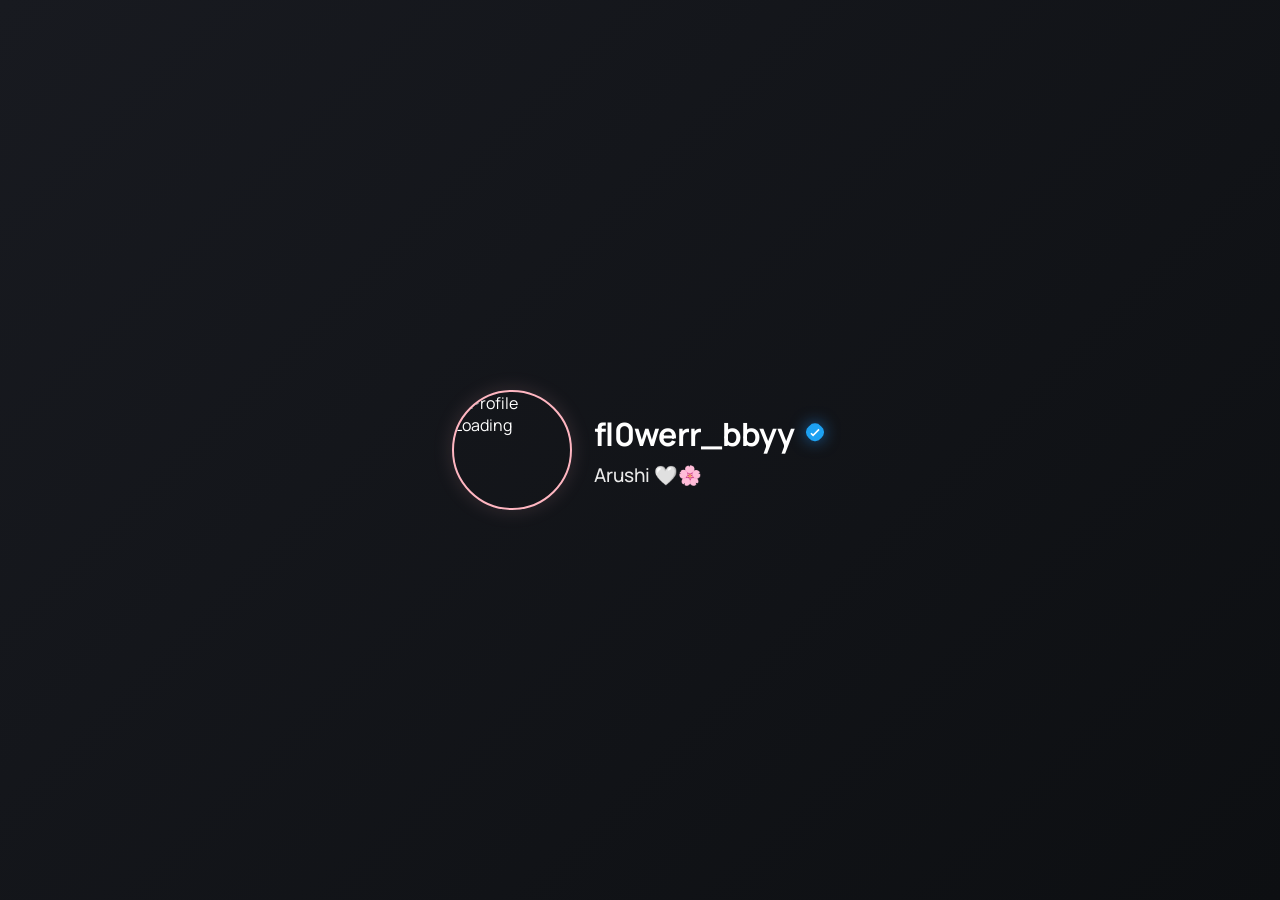
==== index.html @ 7c58ecc5 "Update index.html" ====
<!DOCTYPE html>
<html lang="en">
<head>

  <script async src="https://pagead2.googlesyndication.com/pagead/js/adsbygoogle.js?client=ca-pub-8147359101264114"
     crossorigin="anonymous"></script>
  
  <meta charset="UTF-8">
  <meta name="viewport" content="width=device-width, initial-scale=1.0">
  <meta name="theme-color" content="#121417">

  <title id="pageTitle">Loading</title>

  <link rel="preconnect" href="https://fonts.googleapis.com">
  <link rel="preconnect" href="https://fonts.gstatic.com" crossorigin>

  <link href="https://fonts.googleapis.com/css2?family=DM+Mono:wght@400;500&family=Fraunces:opsz,wght@9..144,500;9..144,600;9..144,700&family=Manrope:wght@400;500;600;700&display=swap" rel="stylesheet">

  <link
    rel="stylesheet"
    href="https://cdnjs.cloudflare.com/ajax/libs/font-awesome/6.7.2/css/all.min.css"
  >

  <style>
    :root {
      --page: #f5f3ee;
      --paper: #fffefa;
      --text: #272224;
      --muted: #756e70;
      --line: #e5ded8;
      --accent: #b85a7d;
      --accent-soft: #fff2f5;
      --shadow: 0 8px 24px rgba(39, 30, 34, 0.08);
    }

    * {
      box-sizing: border-box;
    }

    html {
      scroll-behavior: smooth;
    }

    body {
      min-height: 100vh;
      margin: 0;
      padding: 34px 20px;
      overflow-x: hidden;
      background: var(--page);
      color: var(--text);
      font-family: "Manrope", sans-serif;
      transition: background 0.2s ease;
    }

    button,
    input {
      font: inherit;
    }

    .hidden {
      display: none !important;
    }

    #app {
      opacity: 0;
      visibility: hidden;
      transition: opacity 0.25s ease;
    }

    #app.is-ready {
      opacity: 1;
      visibility: visible;
    }

    /* =========================
       NEW ANIMATED LOADING SCREEN
    ========================= */
    
    .loading-screen {
      position: fixed;
      inset: 0;
      z-index: 1000;
      display: flex;
      align-items: center;
      justify-content: center;
      background: linear-gradient(135deg, #181a20 0%, #0d0f12 100%);
      color: #ffffff;
      transition: opacity 0.4s ease, visibility 0.4s ease;
    }

    .loading-screen.hide {
      opacity: 0;
      visibility: hidden;
      pointer-events: none;
    }

    .loader-profile {
      display: flex;
      align-items: center;
      gap: 22px;
      animation: elegantPulse 2.5s infinite ease-in-out alternate;
    }

    .loader-avatar-wrapper {
      width: 120px;
      height: 120px;
      border-radius: 50%;
      border: 2px solid #ffb6c1; /* Light pink thin border */
      overflow: hidden;
      box-shadow: 0 0 20px rgba(255, 182, 193, 0.15);
      flex-shrink: 0;
    }

    .loader-avatar-wrapper img {
      width: 100%;
      height: 100%;
      object-fit: cover;
      object-position: center;
    }

    .loader-text-info {
      display: flex;
      flex-direction: column;
      gap: 6px;
    }

    .loader-username {
      display: flex;
      align-items: center;
      gap: 8px;
      font-size: 32px;
      font-weight: 700;
      font-family: "Manrope", sans-serif;
      letter-spacing: -0.02em;
    }

    .verified-badge {
      width: 26px;
      height: 26px;
      fill: #2398ff;
      filter: drop-shadow(0 0 8px rgba(35, 152, 255, 0.6));
    }

    .loader-displayname {
      font-size: 19px;
      color: #eaeaea;
      font-weight: 500;
      font-family: "Manrope", sans-serif;
    }

    @keyframes elegantPulse {
      0% { transform: translateY(0px) scale(0.98); opacity: 0.85; }
      100% { transform: translateY(-3px) scale(1.02); opacity: 1; }
    }

    /* =========================
       PAGE LAYOUT
    ========================= */

    .page-layout {
      display: grid;
      grid-template-columns: 365px minmax(0, 1fr);
      gap: 46px;
      width: min(1120px, 100%);
      margin: 0 auto;
      align-items: start;
    }

    #mainCard.card {
      position: sticky;
      top: 24px;
      overflow: hidden;
      border: 1px solid var(--line);
      border-radius: 12px;
      background: var(--paper);
      box-shadow: var(--shadow);
      transition: background 0.2s ease, box-shadow 0.2s ease;
    }

    .profile-banner {
      width: 100%;
      height: 205px;
      background: #e8e1dc;
      background-position: center;
      background-size: cover;
      background-repeat: no-repeat;
      transition: height 0.2s ease;
    }

    .profile-main {
      padding: 0 20px 25px;
    }

    .ring-wrap {
      position: relative;
      display: flex;
      width: 106px;
      height: 106px;
      margin-top: -48px;
      margin-bottom: 13px;
      border-radius: 50%;
      background: var(--paper);
      box-shadow: 0 5px 15px rgba(40, 30, 34, 0.12);
      transition: border-radius 0.2s ease;
    }

    .ring {
      position: absolute;
      inset: -3px;
      z-index: 1;
      border: 2px solid var(--paper);
      border-radius: inherit;
      pointer-events: none;
    }

    #profilePhoto {
      position: relative;
      z-index: 2;
      display: none;
      width: 100%;
      height: 100%;
      border: 4px solid var(--paper);
      border-radius: inherit;
      object-fit: cover;
      object-position: center;
      filter: none !important;
      opacity: 1 !important;
      mix-blend-mode: normal !important;
      box-shadow: none !important;
      background: transparent !important;
      transition: border-radius 0.2s ease;
    }

    #profilePhoto.visible {
      display: block;
    }

    .status-dot {
      position: absolute;
      right: 1px;
      bottom: 5px;
      z-index: 4;
      display: none;
      width: 20px;
      height: 20px;
      border: 3px solid var(--paper);
      border-radius: 50%;
      background: #2fca76;
      box-shadow: 0 2px 5px rgba(0, 0, 0, 0.14);
    }

    .status-dot.visible {
      display: block;
    }

    .status-dot.away {
      background: #f0ad35;
    }

    .status-dot.offline {
      background: #999598;
    }

    #userName {
      min-height: 34px;
      margin: 0 0 4px;
      color: var(--text);
      font-family: "Fraunces", serif;
      font-size: 27px;
      font-weight: 600;
      line-height: 1.3;
    }

    .status-text {
      min-height: 16px;
      margin: 0 0 14px;
      color: var(--muted);
      font-size: 11px;
      font-weight: 600;
      letter-spacing: 0.02em;
      line-height: 1.5;
    }

    .quote-box {
      margin: 0 0 20px;
      padding: 12px 14px;
      border-left: 3px solid var(--accent);
      background: var(--accent-soft);
    }

    .quote-mark {
      display: none;
    }

    #dailyQuote {
      min-height: 18px;
      margin: 0;
      color: #5d4d53;
      font-family: "Fraunces", serif;
      font-size: 12px;
      font-style: italic;
      font-weight: 500;
      line-height: 1.65;
    }

    .about {
      padding-top: 19px;
      border-top: 1px solid var(--line);
    }

    .small-title {
      margin: 0 0 12px;
      color: #9a858b;
      font-family: "DM Mono", monospace;
      font-size: 10px;
      font-weight: 500;
      letter-spacing: 0.10em;
      text-transform: uppercase;
    }

    #aboutTitle {
      min-height: 28px;
      margin: 0 0 13px;
      color: var(--text);
      font-family: "Fraunces", serif;
      font-size: 18px;
      font-weight: 600;
      line-height: 1.55;
    }

    #aboutText {
      min-height: 20px;
      margin: 0;
      color: #514a4c;
      font-family: "Fraunces", serif;
      font-size: 14px;
      font-weight: 500;
      line-height: 1.8;
      white-space: pre-line;
    }

    .social {
      margin-top: 20px;
      padding-top: 18px;
      border-top: 1px solid var(--line);
    }

    .links {
      display: flex;
      flex-wrap: wrap;
      gap: 8px;
    }

    .link-btn {
      display: inline-flex !important;
      align-items: center !important;
      justify-content: center !important;
      width: 42px;
      min-width: 42px;
      height: 42px;
      min-height: 42px;
      border: 1px solid var(--line);
      border-radius: 8px;
      background: #ffffff;
      color: #494143;
      text-decoration: none;
      transition: border-color 0.18s ease, color 0.18s ease, transform 0.18s ease;
    }

    .link-btn:hover {
      border-color: var(--accent);
      color: var(--accent);
      transform: translateY(-2px);
    }

    .link-btn .icon {
      display: grid !important;
      width: 21px;
      height: 21px;
      font-size: 20px;
      place-items: center;
    }

    .links .link-btn > span:last-child {
      display: none;
    }

    .snap .icon::before { content: "\f2ab"; font-family: "Font Awesome 6 Brands"; font-weight: 400; }
    .discord .icon::before { content: "\f392"; font-family: "Font Awesome 6 Brands"; font-weight: 400; }
    .insta .icon::before { content: "\f16d"; font-family: "Font Awesome 6 Brands"; font-weight: 400; }

    #whatsappSection {
      display: none !important;
    }

    footer {
      min-height: 15px;
      margin-top: 20px;
      color: #978d90;
      font-family: "DM Mono", monospace;
      font-size: 10px;
      text-align: center;
    }

    .memory-area {
      min-width: 0;
      padding-top: 4px;
    }

    #memoryTitle {
      min-height: 44px;
      margin: 0 0 6px;
      color: var(--text);
      font-family: "Fraunces", serif;
      font-size: 34px;
      font-weight: 600;
      line-height: 1.35;
    }

    #memorySubtitle {
      min-height: 20px;
      margin: 0 0 23px;
      color: var(--muted);
      font-size: 13px;
      line-height: 1.6;
    }

    .board {
      display: grid;
      grid-template-columns: repeat(2, minmax(0, 1fr));
      gap: 16px;
    }

    .polaroid {
      display: block;
      overflow: hidden;
      border: 1px solid var(--line);
      border-radius: 9px;
      background: var(--paper);
      box-shadow: 0 5px 16px rgba(40, 30, 34, 0.05);
      cursor: pointer;
      transition: transform 0.18s ease, box-shadow 0.18s ease;
    }

    .polaroid:hover {
      transform: translateY(-3px);
      box-shadow: 0 12px 22px rgba(40, 30, 34, 0.10);
    }

    .polaroid .tape { display: none; }

    .polaroid img {
      display: block;
      width: 100%;
      height: auto;
      aspect-ratio: 4 / 5;
      object-fit: cover;
      object-position: center;
      background: #e9e3df;
    }

    .polaroid .cap {
      display: block;
      margin: 0;
      padding: 13px;
      color: var(--text);
      font-family: "Fraunces", serif;
      font-size: 16px;
      font-weight: 600;
      line-height: 1.45;
      text-align: left;
    }

    .empty-note {
      grid-column: 1 / -1;
      margin: 0;
      padding: 25px 0;
      color: var(--muted);
      font-size: 13px;
      text-align: center;
    }

    .lightbox {
      position: fixed;
      inset: 0;
      z-index: 100;
      display: none;
      align-items: center;
      justify-content: center;
      padding: 25px;
      background: rgba(20, 16, 18, 0.88);
    }

    .lightbox.active { display: flex; }

    .lightbox img {
      display: block;
      max-width: min(850px, 82vw);
      max-height: 80vh;
      border-radius: 7px;
      object-fit: contain;
    }

    .lb-close, .lb-nav {
      position: absolute;
      border: 0;
      color: #ffffff;
      cursor: pointer;
    }

    .lb-close {
      top: 18px;
      right: 22px;
      background: transparent;
      font-size: 34px;
      line-height: 1;
    }

    .lb-nav {
      top: 50%;
      width: 42px;
      height: 42px;
      border-radius: 50%;
      background: rgba(255, 255, 255, 0.16);
      font-size: 25px;
      transform: translateY(-50%);
    }

    .lb-prev { left: 22px; }
    .lb-next { right: 22px; }

    .lb-caption {
      position: absolute;
      right: 20px;
      bottom: 22px;
      left: 20px;
      margin: 0;
      color: #ffffff;
      font-family: "Fraunces", serif;
      font-size: 19px;
      text-align: center;
    }

    /* =========================
       TABLET
    ========================= */
    @media (max-width: 820px) {
      body { padding: 18px 13px 32px; }
      .page-layout {
        grid-template-columns: 1fr;
        gap: 30px;
        width: min(600px, 100%);
      }
      #mainCard.card { position: relative; top: auto; }
    }

    /* =========================
       MOBILE
    ========================= */
    @media (max-width: 500px) {
      body { padding: 10px; }
      
      /* Mobile adjustments for the new loading screen */
      .loader-profile {
        flex-direction: column;
        text-align: center;
        gap: 16px;
      }
      .loader-username {
        font-size: 26px;
        justify-content: center;
      }
      .loader-displayname { font-size: 17px; }

      .profile-banner { height: 155px; }
      .profile-main { padding: 0 16px 20px; }
      .ring-wrap {
        width: 92px;
        height: 92px;
        margin-top: -43px;
      }
      #userName { font-size: 24px; }
      #aboutTitle { font-size: 17px; }
      #aboutText { font-size: 14px; }
      #memoryTitle { font-size: 28px; }
      #memorySubtitle {
        margin-bottom: 17px;
        font-size: 12px;
      }
      .board {
        grid-template-columns: 1fr;
        gap: 14px;
      }
      .polaroid { width: 100%; }
      .polaroid img {
        min-height: 0;
        aspect-ratio: 4 / 5;
      }
      .polaroid .cap {
        padding: 14px 15px 16px;
        font-size: 16px;
      }
      .lightbox { padding: 14px; }
      .lightbox img {
        max-width: 95vw;
        max-height: 72vh;
      }
      .lb-prev { left: 8px; }
      .lb-next { right: 8px; }
      .lb-caption {
        right: 14px;
        bottom: 15px;
        left: 14px;
        font-size: 17px;
      }
    }
  </style>
</head>

<body id="bodyRoot">

  <!-- NEW ANIMATED LOADING SCREEN (MATCHES INSTAGRAM STYLE) -->
  <div class="loading-screen" id="loadingScreen">
    <div class="loader-profile">
      
      <!-- Rounded Profile Image with Light Pink Border -->
      <div class="loader-avatar-wrapper">
        <img src="https://i.ibb.co/2082XnHx/yellow-pfp.jpg" alt="Profile Loading">
      </div>

      <!-- Text Info (Username & Verified Badge) -->
      <div class="loader-text-info">
        <div class="loader-username">
          fl0werr_bbyy
          <!-- High Quality Verified Badge SVG -->
          <svg class="verified-badge" viewBox="0 0 24 24" xmlns="http://www.w3.org/2000/svg">
            <path d="M11.666 2.005C11.862 1.956 12.138 1.956 12.334 2.005L14.774 2.615C14.975 2.665 15.228 2.76 15.397 2.906L17.279 4.536C17.433 4.669 17.65 4.886 17.783 5.04L19.413 6.923C19.559 7.091 19.654 7.344 19.704 7.545L20.314 9.985C20.363 10.181 20.363 10.457 20.314 10.653L19.704 13.093C19.654 13.294 19.559 13.547 19.413 13.715L17.783 15.598C17.65 15.752 17.433 15.969 17.279 16.102L15.397 17.732C15.228 17.878 14.975 17.973 14.774 18.023L12.334 18.633C12.138 18.682 11.862 18.682 11.666 18.633L9.226 18.023C9.025 17.973 8.772 17.878 8.603 17.732L6.721 16.102C6.567 15.969 6.35 15.752 6.217 15.598L4.587 13.715C4.441 13.547 4.346 13.294 4.296 13.093L3.686 10.653C3.637 10.457 3.637 10.181 3.686 9.985L4.296 7.545C4.346 7.344 4.441 7.091 4.587 6.923L6.217 5.04C6.35 4.886 6.567 4.669 6.721 4.536L8.603 2.906C8.772 2.76 9.025 2.665 9.226 2.615L11.666 2.005Z" fill="#1DA1F2"/>
            <path d="M10.233 14.283L7.756 11.806L8.817 10.745L10.233 12.161L15.183 7.211L16.244 8.272L10.233 14.283Z" fill="white"/>
          </svg>
        </div>
        <div class="loader-displayname">
          Arushi 🤍🌸
        </div>
      </div>

    </div>
  </div>

  <div id="app" class="is-loading">

    <div class="page-layout">

      <!-- LEFT PROFILE SECTION -->

      <main class="card" id="mainCard">

        <div class="profile-banner" id="profileBanner"></div>

        <div class="profile-main">

          <div class="ring-wrap">
            <div class="ring" id="ringEl"></div>

            <img
              id="profilePhoto"
              src=""
              alt="Profile photo"
            >

            <span class="status-dot" id="statusDot"></span>
          </div>

          <h1 id="userName"></h1>

          <p class="status-text" id="statusText"></p>

          <div class="quote-box" id="quoteBox">
            <span class="quote-mark">“</span>
            <p id="dailyQuote"></p>
          </div>

          <section class="about">
            <p class="small-title">About</p>

            <h2 id="aboutTitle"></h2>

            <p id="aboutText"></p>
          </section>

          <section class="social" id="socialSection">
            <p class="small-title">Links</p>

            <div class="links" id="linksWrap">

              <a
                href="#"
                id="snapLink"
                class="link-btn snap"
                target="_blank"
                rel="noopener"
                aria-label="Snapchat"
                title="Snapchat"
              >
                <span class="icon" aria-hidden="true"></span>
                <span>Snapchat</span>
              </a>

              <a
                href="#"
                id="discordLink"
                class="link-btn discord"
                target="_blank"
                rel="noopener"
                aria-label="Discord"
                title="Discord"
              >
                <span class="icon" aria-hidden="true"></span>
                <span>Discord</span>
              </a>

              <a
                href="#"
                id="instaLink"
                class="link-btn insta"
                target="_blank"
                rel="noopener"
                aria-label="Instagram"
                title="Instagram"
              >
                <span class="icon" aria-hidden="true"></span>
                <span>Instagram</span>
              </a>

            </div>

            <div class="whatsapp-section" id="whatsappSection">

              <button
                id="waBtn"
                class="whatsapp locked"
                type="button"
              >
                <span class="icon" aria-hidden="true"></span>
                <span>WhatsApp Locked</span>
              </button>

              <div id="waRequestForm" class="wa-form hidden">
                <p class="wa-note">
                  Enter your Gmail to request WhatsApp access.
                </p>

                <input
                  type="email"
                  id="waGmail"
                  placeholder="you@gmail.com"
                  autocomplete="email"
                >

                <button id="waSubmit" class="btn-primary" type="button">
                  Send Request
                </button>

                <p id="waMsg" class="wa-msg"></p>
              </div>
            </div>
          </section>

          <footer>
            <span id="footerName"></span>
          </footer>

        </div>
      </main>

      <!-- RIGHT FIRESTORE MEMORY GALLERY -->

      <section class="memory-area" id="memorySection">

        <h2 id="memoryTitle"></h2>

        <p id="memorySubtitle"></p>

        <main class="board" id="board" aria-live="polite">

          <p class="empty-note" id="boardLoading">
            Loading memories…
          </p>

          <p
            class="empty-note"
            id="boardEmpty"
            style="display:none;"
          >
            No memories added yet.
          </p>

          <p
            class="empty-note"
            id="boardError"
            style="display:none;color:#b85a7d;"
          >
            Could not load memories.
          </p>

        </main>
      </section>
    </div>
  </div>

  <!-- MEMORY IMAGE VIEWER -->

  <div
    class="lightbox"
    id="lightbox"
    role="dialog"
    aria-modal="true"
    aria-label="Memory image preview"
  >
    <button
      class="lb-close"
      id="lbClose"
      type="button"
      aria-label="Close image preview"
    >
      ×
    </button>

    <button
      class="lb-nav lb-prev"
      id="lbPrev"
      type="button"
      aria-label="Previous memory"
    >
      ←
    </button>

    <img id="lbImg" src="" alt="">

    <button
      class="lb-nav lb-next"
      id="lbNext"
      type="button"
      aria-label="Next memory"
    >
      →
    </button>

    <p id="lbCaption" class="lb-caption"></p>
  </div>

  <script type="module" src="script.js"></script>
  <script type="module" src="memories.js"></script>

  <!-- FAIL-SAFE SCRIPT -->
  <script>
    window.addEventListener('load', () => {
      setTimeout(() => {
        const app = document.getElementById('app');
        const loader = document.getElementById('loadingScreen');
        
        if (app && !app.classList.contains('is-ready')) {
          app.classList.add('is-ready');
          app.classList.remove('is-loading');
        }
        if (loader && !loader.classList.contains('hide')) {
          loader.classList.add('hide');
        }
      }, 2500); 
    });
  </script>

</body>
</html>
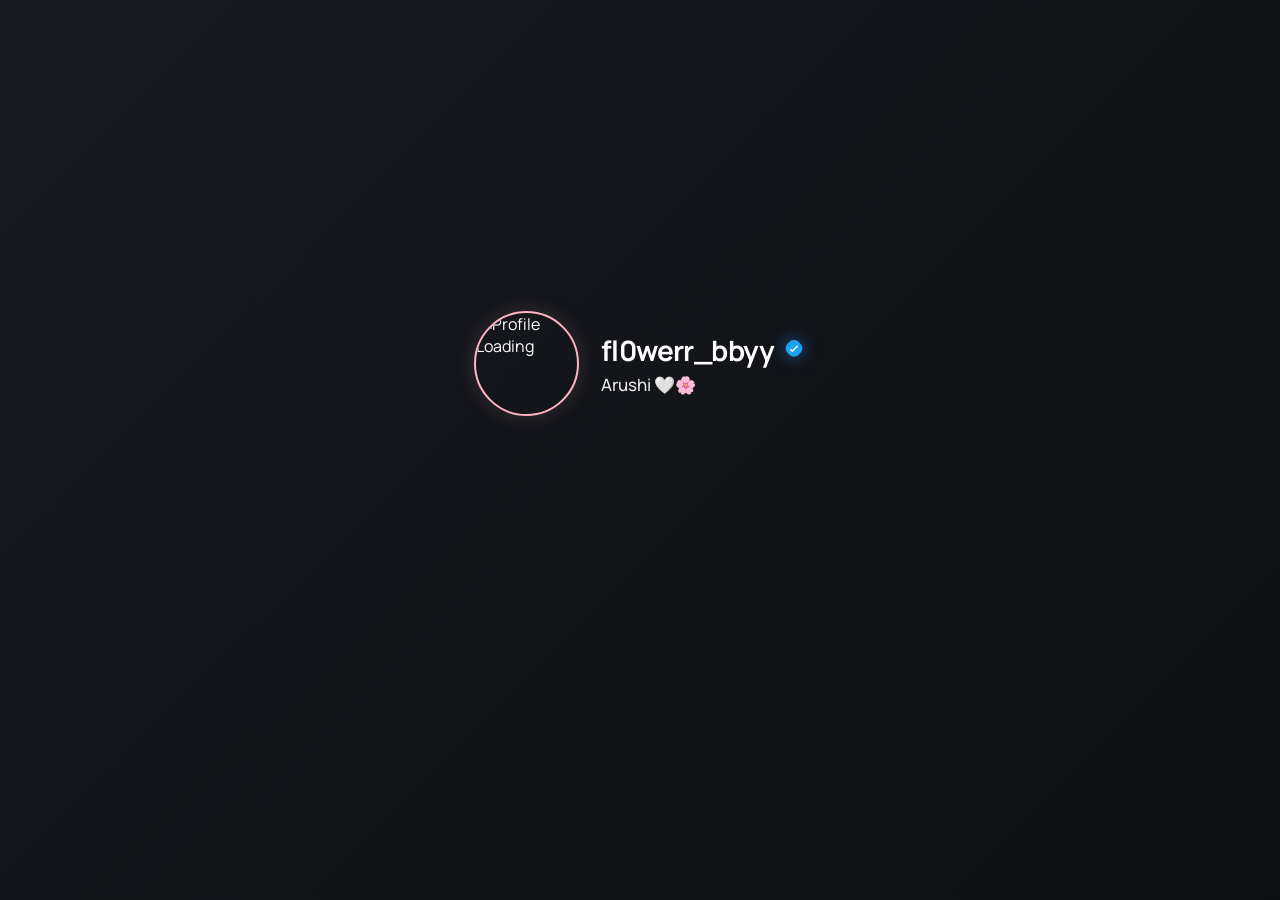
==== commit 3f77a733: "Update index.html" ====
--- a/index.html
+++ b/index.html
@@ -52,111 +52,177 @@
       transition: background 0.2s ease;
     }
 
-    button,
-    input {
-      font: inherit;
-    }
-
-    .hidden {
-      display: none !important;
-    }
+    button, input { font: inherit; }
+    .hidden { display: none !important; }
 
     #app {
       opacity: 0;
       visibility: hidden;
-      transition: opacity 0.25s ease;
-    }
-
+      transition: opacity 0.6s ease;
+    }
     #app.is-ready {
       opacity: 1;
       visibility: visible;
     }
 
     /* =========================
-       NEW ANIMATED LOADING SCREEN
+       UNIFIED LOADING SCREEN
     ========================= */
-    
-    .loading-screen {
+    .unified-loading-screen {
       position: fixed;
       inset: 0;
       z-index: 1000;
       display: flex;
+      flex-direction: column;
       align-items: center;
       justify-content: center;
       background: linear-gradient(135deg, #181a20 0%, #0d0f12 100%);
       color: #ffffff;
-      transition: opacity 0.4s ease, visibility 0.4s ease;
-    }
-
-    .loading-screen.hide {
+      transition: opacity 0.6s ease, visibility 0.6s ease;
+    }
+    .unified-loading-screen.hide {
       opacity: 0;
       visibility: hidden;
       pointer-events: none;
     }
 
+    /* --- Verified Profile Part --- */
     .loader-profile {
       display: flex;
       align-items: center;
       gap: 22px;
       animation: elegantPulse 2.5s infinite ease-in-out alternate;
-    }
-
+      transition: transform 0.6s ease;
+    }
     .loader-avatar-wrapper {
-      width: 120px;
-      height: 120px;
+      width: 105px;
+      height: 105px;
       border-radius: 50%;
-      border: 2px solid #ffb6c1; /* Light pink thin border */
+      border: 2px solid #ffb6c1; 
       overflow: hidden;
       box-shadow: 0 0 20px rgba(255, 182, 193, 0.15);
       flex-shrink: 0;
     }
-
     .loader-avatar-wrapper img {
       width: 100%;
       height: 100%;
       object-fit: cover;
       object-position: center;
     }
-
     .loader-text-info {
       display: flex;
       flex-direction: column;
-      gap: 6px;
-    }
-
+      gap: 4px;
+    }
     .loader-username {
       display: flex;
       align-items: center;
       gap: 8px;
-      font-size: 32px;
+      font-size: 28px;
       font-weight: 700;
       font-family: "Manrope", sans-serif;
       letter-spacing: -0.02em;
     }
-
     .verified-badge {
-      width: 26px;
-      height: 26px;
+      width: 24px;
+      height: 24px;
       fill: #2398ff;
       filter: drop-shadow(0 0 8px rgba(35, 152, 255, 0.6));
     }
-
     .loader-displayname {
-      font-size: 19px;
+      font-size: 17px;
       color: #eaeaea;
       font-weight: 500;
       font-family: "Manrope", sans-serif;
     }
 
     @keyframes elegantPulse {
-      0% { transform: translateY(0px) scale(0.98); opacity: 0.85; }
-      100% { transform: translateY(-3px) scale(1.02); opacity: 1; }
-    }
+      0% { transform: translateY(0px) scale(0.99); opacity: 0.9; }
+      100% { transform: translateY(-2px) scale(1.01); opacity: 1; }
+    }
+
+    /* --- Portfolio Collage Part --- */
+    .portfolio-part {
+      margin-top: 45px;
+      display: flex;
+      flex-direction: column;
+      align-items: center;
+      justify-content: center;
+      opacity: 0; /* Hidden initially */
+    }
+    /* When JavaScript adds the .show class, the portfolio animates in */
+    .portfolio-part.show {
+      opacity: 1;
+    }
+
+    .collage-wrapper {
+      display: flex;
+      align-items: center;
+      justify-content: center;
+      flex-wrap: wrap;
+      gap: 4px;
+    }
+
+    .letter-anim {
+      opacity: 0;
+      transform: translateY(20px);
+    }
+    
+    /* The simple & static smooth reveal for the letters */
+    .portfolio-part.show .letter-anim {
+      animation: smoothReveal 0.6s cubic-bezier(0.2, 0.8, 0.2, 1) forwards;
+    }
+    
+    @keyframes smoothReveal {
+      0% { opacity: 0; transform: translateY(15px) scale(0.95); }
+      100% { opacity: 1; transform: translateY(0) scale(1); }
+    }
+
+    /* Base styling for collage letters */
+    .cut {
+      display: inline-block;
+      padding: 8px 14px;
+      font-size: 45px;
+      font-weight: 800;
+      color: #fff;
+      box-shadow: 2px 3px 8px rgba(0,0,0,0.5);
+      border-radius: 2px 5px 3px 4px;
+      text-transform: uppercase;
+    }
+
+    /* Mismatched Collage Styles */
+    .l-P { background: #5673d3; font-family: 'Manrope', sans-serif; transform: rotate(-5deg); }
+    .l-O1 { background: #e9712a; font-family: 'Fraunces', serif; transform: rotate(4deg); padding: 6px 12px; color: #fff;}
+    .l-R { background: #269641; font-family: 'DM Mono', monospace; transform: rotate(-2deg); }
+    .l-T { background: #c33139; font-family: 'Manrope', sans-serif; transform: rotate(5deg); color: #f5cfcf; padding: 10px 16px;}
+    .l-F { background: #e3d2be; font-family: 'Fraunces', serif; transform: rotate(-3deg); color: #222; font-size: 52px; text-transform: lowercase; }
+    .l-O2 { background: #1a1a1a; font-family: 'Manrope', sans-serif; transform: rotate(2deg); border: 2px solid #555; }
+    .l-L { background: #e5b326; font-family: 'Manrope', sans-serif; transform: rotate(-4deg); color: #111; text-transform: lowercase;}
+    .l-I { background: #b0c0c9; font-family: 'Fraunces', serif; transform: rotate(5deg); color: #111; padding: 8px 12px;}
+    .l-O3 { background: #c91b26; font-family: 'Manrope', sans-serif; transform: rotate(-2deg); }
+
+    .portfolio-footer {
+      margin-top: 30px;
+      color: #ffffff;
+      font-family: 'DM Mono', monospace;
+      font-size: 13px;
+      letter-spacing: 0.15em;
+      text-transform: uppercase;
+      opacity: 0;
+    }
+    
+    .portfolio-part.show .portfolio-footer {
+      animation: fadeInFooter 0.8s ease 1.2s forwards;
+    }
+    
+    @keyframes fadeInFooter {
+      to { opacity: 1; }
+    }
+
 
     /* =========================
-       PAGE LAYOUT
+       PAGE LAYOUT & MAIN APP
     ========================= */
-
     .page-layout {
       display: grid;
       grid-template-columns: 365px minmax(0, 1fr);
@@ -187,9 +253,7 @@
       transition: height 0.2s ease;
     }
 
-    .profile-main {
-      padding: 0 20px 25px;
-    }
+    .profile-main { padding: 0 20px 25px; }
 
     .ring-wrap {
       position: relative;
@@ -231,9 +295,7 @@
       transition: border-radius 0.2s ease;
     }
 
-    #profilePhoto.visible {
-      display: block;
-    }
+    #profilePhoto.visible { display: block; }
 
     .status-dot {
       position: absolute;
@@ -248,18 +310,9 @@
       background: #2fca76;
       box-shadow: 0 2px 5px rgba(0, 0, 0, 0.14);
     }
-
-    .status-dot.visible {
-      display: block;
-    }
-
-    .status-dot.away {
-      background: #f0ad35;
-    }
-
-    .status-dot.offline {
-      background: #999598;
-    }
+    .status-dot.visible { display: block; }
+    .status-dot.away { background: #f0ad35; }
+    .status-dot.offline { background: #999598; }
 
     #userName {
       min-height: 34px;
@@ -287,10 +340,7 @@
       border-left: 3px solid var(--accent);
       background: var(--accent-soft);
     }
-
-    .quote-mark {
-      display: none;
-    }
+    .quote-mark { display: none; }
 
     #dailyQuote {
       min-height: 18px;
@@ -372,7 +422,6 @@
       color: var(--accent);
       transform: translateY(-2px);
     }
-
     .link-btn .icon {
       display: grid !important;
       width: 21px;
@@ -380,18 +429,13 @@
       font-size: 20px;
       place-items: center;
     }
-
-    .links .link-btn > span:last-child {
-      display: none;
-    }
+    .links .link-btn > span:last-child { display: none; }
 
     .snap .icon::before { content: "\f2ab"; font-family: "Font Awesome 6 Brands"; font-weight: 400; }
     .discord .icon::before { content: "\f392"; font-family: "Font Awesome 6 Brands"; font-weight: 400; }
     .insta .icon::before { content: "\f16d"; font-family: "Font Awesome 6 Brands"; font-weight: 400; }
 
-    #whatsappSection {
-      display: none !important;
-    }
+    #whatsappSection { display: none !important; }
 
     footer {
       min-height: 15px;
@@ -441,14 +485,11 @@
       cursor: pointer;
       transition: transform 0.18s ease, box-shadow 0.18s ease;
     }
-
     .polaroid:hover {
       transform: translateY(-3px);
       box-shadow: 0 12px 22px rgba(40, 30, 34, 0.10);
     }
-
     .polaroid .tape { display: none; }
-
     .polaroid img {
       display: block;
       width: 100%;
@@ -458,7 +499,6 @@
       object-position: center;
       background: #e9e3df;
     }
-
     .polaroid .cap {
       display: block;
       margin: 0;
@@ -470,7 +510,6 @@
       line-height: 1.45;
       text-align: left;
     }
-
     .empty-note {
       grid-column: 1 / -1;
       margin: 0;
@@ -490,9 +529,7 @@
       padding: 25px;
       background: rgba(20, 16, 18, 0.88);
     }
-
     .lightbox.active { display: flex; }
-
     .lightbox img {
       display: block;
       max-width: min(850px, 82vw);
@@ -507,7 +544,6 @@
       color: #ffffff;
       cursor: pointer;
     }
-
     .lb-close {
       top: 18px;
       right: 22px;
@@ -515,7 +551,6 @@
       font-size: 34px;
       line-height: 1;
     }
-
     .lb-nav {
       top: 50%;
       width: 42px;
@@ -525,10 +560,8 @@
       font-size: 25px;
       transform: translateY(-50%);
     }
-
     .lb-prev { left: 22px; }
     .lb-next { right: 22px; }
-
     .lb-caption {
       position: absolute;
       right: 20px;
@@ -542,7 +575,7 @@
     }
 
     /* =========================
-       TABLET
+       TABLET & MOBILE
     ========================= */
     @media (max-width: 820px) {
       body { padding: 18px 13px 32px; }
@@ -554,318 +587,178 @@
       #mainCard.card { position: relative; top: auto; }
     }
 
-    /* =========================
-       MOBILE
-    ========================= */
     @media (max-width: 500px) {
       body { padding: 10px; }
       
-      /* Mobile adjustments for the new loading screen */
-      .loader-profile {
-        flex-direction: column;
-        text-align: center;
-        gap: 16px;
-      }
-      .loader-username {
-        font-size: 26px;
-        justify-content: center;
-      }
-      .loader-displayname { font-size: 17px; }
+      /* Scale down Unified Loader for Mobile */
+      .loader-profile { flex-direction: column; text-align: center; gap: 14px; }
+      .loader-avatar-wrapper { width: 90px; height: 90px; }
+      .loader-username { font-size: 24px; justify-content: center; }
+      .loader-displayname { font-size: 15px; }
+      
+      .portfolio-part { margin-top: 35px; }
+      .cut { font-size: 28px; padding: 6px 10px; }
+      .l-F { font-size: 34px; }
+      .portfolio-footer { font-size: 11px; margin-top: 25px;}
 
       .profile-banner { height: 155px; }
       .profile-main { padding: 0 16px 20px; }
-      .ring-wrap {
-        width: 92px;
-        height: 92px;
-        margin-top: -43px;
-      }
+      .ring-wrap { width: 92px; height: 92px; margin-top: -43px; }
       #userName { font-size: 24px; }
       #aboutTitle { font-size: 17px; }
       #aboutText { font-size: 14px; }
       #memoryTitle { font-size: 28px; }
-      #memorySubtitle {
-        margin-bottom: 17px;
-        font-size: 12px;
-      }
-      .board {
-        grid-template-columns: 1fr;
-        gap: 14px;
-      }
+      #memorySubtitle { margin-bottom: 17px; font-size: 12px; }
+      .board { grid-template-columns: 1fr; gap: 14px; }
       .polaroid { width: 100%; }
-      .polaroid img {
-        min-height: 0;
-        aspect-ratio: 4 / 5;
-      }
-      .polaroid .cap {
-        padding: 14px 15px 16px;
-        font-size: 16px;
-      }
+      .polaroid img { min-height: 0; aspect-ratio: 4 / 5; }
+      .polaroid .cap { padding: 14px 15px 16px; font-size: 16px; }
       .lightbox { padding: 14px; }
-      .lightbox img {
-        max-width: 95vw;
-        max-height: 72vh;
-      }
+      .lightbox img { max-width: 95vw; max-height: 72vh; }
       .lb-prev { left: 8px; }
       .lb-next { right: 8px; }
-      .lb-caption {
-        right: 14px;
-        bottom: 15px;
-        left: 14px;
-        font-size: 17px;
-      }
+      .lb-caption { right: 14px; bottom: 15px; left: 14px; font-size: 17px; }
     }
   </style>
 </head>
 
 <body id="bodyRoot">
 
-  <!-- NEW ANIMATED LOADING SCREEN (MATCHES INSTAGRAM STYLE) -->
-  <div class="loading-screen" id="loadingScreen">
+  <!-- UNIFIED LOADING SCREEN -->
+  <div class="unified-loading-screen" id="loadingScreen">
+    
+    <!-- 1. Verified Profile (Always visible first) -->
     <div class="loader-profile">
-      
-      <!-- Rounded Profile Image with Light Pink Border -->
       <div class="loader-avatar-wrapper">
         <img src="https://i.ibb.co/2082XnHx/yellow-pfp.jpg" alt="Profile Loading">
       </div>
-
-      <!-- Text Info (Username & Verified Badge) -->
       <div class="loader-text-info">
         <div class="loader-username">
           fl0werr_bbyy
-          <!-- High Quality Verified Badge SVG -->
           <svg class="verified-badge" viewBox="0 0 24 24" xmlns="http://www.w3.org/2000/svg">
             <path d="M11.666 2.005C11.862 1.956 12.138 1.956 12.334 2.005L14.774 2.615C14.975 2.665 15.228 2.76 15.397 2.906L17.279 4.536C17.433 4.669 17.65 4.886 17.783 5.04L19.413 6.923C19.559 7.091 19.654 7.344 19.704 7.545L20.314 9.985C20.363 10.181 20.363 10.457 20.314 10.653L19.704 13.093C19.654 13.294 19.559 13.547 19.413 13.715L17.783 15.598C17.65 15.752 17.433 15.969 17.279 16.102L15.397 17.732C15.228 17.878 14.975 17.973 14.774 18.023L12.334 18.633C12.138 18.682 11.862 18.682 11.666 18.633L9.226 18.023C9.025 17.973 8.772 17.878 8.603 17.732L6.721 16.102C6.567 15.969 6.35 15.752 6.217 15.598L4.587 13.715C4.441 13.547 4.346 13.294 4.296 13.093L3.686 10.653C3.637 10.457 3.637 10.181 3.686 9.985L4.296 7.545C4.346 7.344 4.441 7.091 4.587 6.923L6.217 5.04C6.35 4.886 6.567 4.669 6.721 4.536L8.603 2.906C8.772 2.76 9.025 2.665 9.226 2.615L11.666 2.005Z" fill="#1DA1F2"/>
             <path d="M10.233 14.283L7.756 11.806L8.817 10.745L10.233 12.161L15.183 7.211L16.244 8.272L10.233 14.283Z" fill="white"/>
           </svg>
         </div>
-        <div class="loader-displayname">
-          Arushi 🤍🌸
-        </div>
+        <div class="loader-displayname">Arushi 🤍🌸</div>
       </div>
-
+    </div>
+
+    <!-- 2. Portfolio Cutouts (Animates in below profile) -->
+    <div class="portfolio-part" id="portfolioPart">
+      <div class="collage-wrapper">
+        <div class="letter-anim" style="animation-delay: 0.1s"><span class="cut l-P">P</span></div>
+        <div class="letter-anim" style="animation-delay: 0.2s"><span class="cut l-O1">o</span></div>
+        <div class="letter-anim" style="animation-delay: 0.3s"><span class="cut l-R">r</span></div>
+        <div class="letter-anim" style="animation-delay: 0.4s"><span class="cut l-T">t</span></div>
+        <div class="letter-anim" style="animation-delay: 0.5s"><span class="cut l-F">f</span></div>
+        <div class="letter-anim" style="animation-delay: 0.6s"><span class="cut l-O2">o</span></div>
+        <div class="letter-anim" style="animation-delay: 0.7s"><span class="cut l-L">l</span></div>
+        <div class="letter-anim" style="animation-delay: 0.8s"><span class="cut l-I">i</span></div>
+        <div class="letter-anim" style="animation-delay: 0.9s"><span class="cut l-O3">o</span></div>
+      </div>
+      <div class="portfolio-footer">Arushi Patel | Designer. 2026</div>
     </div>
   </div>
 
+  <!-- MAIN APP PROFILE -->
   <div id="app" class="is-loading">
-
     <div class="page-layout">
-
-      <!-- LEFT PROFILE SECTION -->
-
       <main class="card" id="mainCard">
-
         <div class="profile-banner" id="profileBanner"></div>
-
         <div class="profile-main">
-
           <div class="ring-wrap">
             <div class="ring" id="ringEl"></div>
-
-            <img
-              id="profilePhoto"
-              src=""
-              alt="Profile photo"
-            >
-
+            <img id="profilePhoto" src="" alt="Profile photo">
             <span class="status-dot" id="statusDot"></span>
           </div>
-
           <h1 id="userName"></h1>
-
           <p class="status-text" id="statusText"></p>
-
           <div class="quote-box" id="quoteBox">
             <span class="quote-mark">“</span>
             <p id="dailyQuote"></p>
           </div>
-
           <section class="about">
             <p class="small-title">About</p>
-
             <h2 id="aboutTitle"></h2>
-
             <p id="aboutText"></p>
           </section>
-
           <section class="social" id="socialSection">
             <p class="small-title">Links</p>
-
             <div class="links" id="linksWrap">
-
-              <a
-                href="#"
-                id="snapLink"
-                class="link-btn snap"
-                target="_blank"
-                rel="noopener"
-                aria-label="Snapchat"
-                title="Snapchat"
-              >
-                <span class="icon" aria-hidden="true"></span>
-                <span>Snapchat</span>
+              <a href="#" id="snapLink" class="link-btn snap" target="_blank" rel="noopener" aria-label="Snapchat" title="Snapchat">
+                <span class="icon" aria-hidden="true"></span><span>Snapchat</span>
               </a>
-
-              <a
-                href="#"
-                id="discordLink"
-                class="link-btn discord"
-                target="_blank"
-                rel="noopener"
-                aria-label="Discord"
-                title="Discord"
-              >
-                <span class="icon" aria-hidden="true"></span>
-                <span>Discord</span>
+              <a href="#" id="discordLink" class="link-btn discord" target="_blank" rel="noopener" aria-label="Discord" title="Discord">
+                <span class="icon" aria-hidden="true"></span><span>Discord</span>
               </a>
-
-              <a
-                href="#"
-                id="instaLink"
-                class="link-btn insta"
-                target="_blank"
-                rel="noopener"
-                aria-label="Instagram"
-                title="Instagram"
-              >
-                <span class="icon" aria-hidden="true"></span>
-                <span>Instagram</span>
+              <a href="#" id="instaLink" class="link-btn insta" target="_blank" rel="noopener" aria-label="Instagram" title="Instagram">
+                <span class="icon" aria-hidden="true"></span><span>Instagram</span>
               </a>
-
             </div>
-
             <div class="whatsapp-section" id="whatsappSection">
-
-              <button
-                id="waBtn"
-                class="whatsapp locked"
-                type="button"
-              >
-                <span class="icon" aria-hidden="true"></span>
-                <span>WhatsApp Locked</span>
+              <button id="waBtn" class="whatsapp locked" type="button">
+                <span class="icon" aria-hidden="true"></span><span>WhatsApp Locked</span>
               </button>
-
               <div id="waRequestForm" class="wa-form hidden">
-                <p class="wa-note">
-                  Enter your Gmail to request WhatsApp access.
-                </p>
-
-                <input
-                  type="email"
-                  id="waGmail"
-                  placeholder="you@gmail.com"
-                  autocomplete="email"
-                >
-
-                <button id="waSubmit" class="btn-primary" type="button">
-                  Send Request
-                </button>
-
+                <p class="wa-note">Enter your Gmail to request WhatsApp access.</p>
+                <input type="email" id="waGmail" placeholder="you@gmail.com" autocomplete="email">
+                <button id="waSubmit" class="btn-primary" type="button">Send Request</button>
                 <p id="waMsg" class="wa-msg"></p>
               </div>
             </div>
           </section>
-
-          <footer>
-            <span id="footerName"></span>
-          </footer>
-
+          <footer><span id="footerName"></span></footer>
         </div>
       </main>
 
-      <!-- RIGHT FIRESTORE MEMORY GALLERY -->
-
       <section class="memory-area" id="memorySection">
-
         <h2 id="memoryTitle"></h2>
-
         <p id="memorySubtitle"></p>
-
         <main class="board" id="board" aria-live="polite">
-
-          <p class="empty-note" id="boardLoading">
-            Loading memories…
-          </p>
-
-          <p
-            class="empty-note"
-            id="boardEmpty"
-            style="display:none;"
-          >
-            No memories added yet.
-          </p>
-
-          <p
-            class="empty-note"
-            id="boardError"
-            style="display:none;color:#b85a7d;"
-          >
-            Could not load memories.
-          </p>
-
+          <p class="empty-note" id="boardLoading">Loading memories…</p>
+          <p class="empty-note" id="boardEmpty" style="display:none;">No memories added yet.</p>
+          <p class="empty-note" id="boardError" style="display:none;color:#b85a7d;">Could not load memories.</p>
         </main>
       </section>
     </div>
   </div>
 
-  <!-- MEMORY IMAGE VIEWER -->
-
-  <div
-    class="lightbox"
-    id="lightbox"
-    role="dialog"
-    aria-modal="true"
-    aria-label="Memory image preview"
-  >
-    <button
-      class="lb-close"
-      id="lbClose"
-      type="button"
-      aria-label="Close image preview"
-    >
-      ×
-    </button>
-
-    <button
-      class="lb-nav lb-prev"
-      id="lbPrev"
-      type="button"
-      aria-label="Previous memory"
-    >
-      ←
-    </button>
-
+  <div class="lightbox" id="lightbox" role="dialog" aria-modal="true" aria-label="Memory image preview">
+    <button class="lb-close" id="lbClose" type="button" aria-label="Close image preview">×</button>
+    <button class="lb-nav lb-prev" id="lbPrev" type="button" aria-label="Previous memory">←</button>
     <img id="lbImg" src="" alt="">
-
-    <button
-      class="lb-nav lb-next"
-      id="lbNext"
-      type="button"
-      aria-label="Next memory"
-    >
-      →
-    </button>
-
+    <button class="lb-nav lb-next" id="lbNext" type="button" aria-label="Next memory">→</button>
     <p id="lbCaption" class="lb-caption"></p>
   </div>
 
   <script type="module" src="script.js"></script>
   <script type="module" src="memories.js"></script>
 
-  <!-- FAIL-SAFE SCRIPT -->
+  <!-- SEQUENCE SCRIPT: Controls the unified loading screen timing -->
   <script>
     window.addEventListener('load', () => {
+      // 1. After 1.5 seconds, reveal the PORTFOLIO cutout letters below the profile
       setTimeout(() => {
+        const portfolioPart = document.getElementById('portfolioPart');
+        if (portfolioPart) {
+          portfolioPart.classList.add('show');
+        }
+      }, 1500); 
+
+      // 2. Let the combined screen sit for another 2.5 seconds, then hide it and show main site
+      setTimeout(() => {
+        const fullLoader = document.getElementById('loadingScreen');
         const app = document.getElementById('app');
-        const loader = document.getElementById('loadingScreen');
         
+        if (fullLoader) {
+          fullLoader.classList.add('hide');
+        }
         if (app && !app.classList.contains('is-ready')) {
           app.classList.add('is-ready');
           app.classList.remove('is-loading');
         }
-        if (loader && !loader.classList.contains('hide')) {
-          loader.classList.add('hide');
-        }
-      }, 2500); 
+      }, 4000); // 4000ms total loading sequence time
     });
   </script>
 
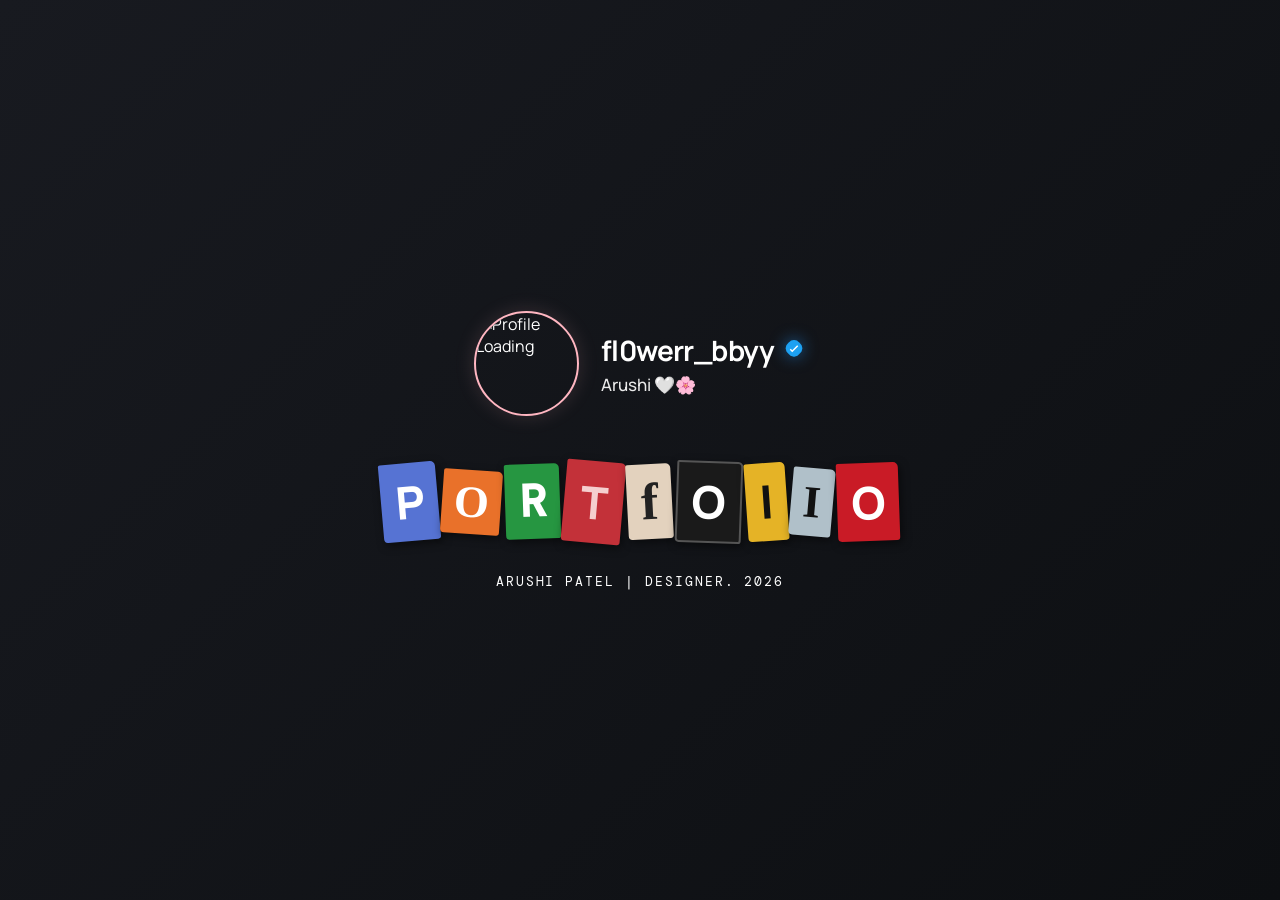
==== commit ff1fe245: "Update index.html" ====
--- a/index.html
+++ b/index.html
@@ -33,13 +33,8 @@
       --shadow: 0 8px 24px rgba(39, 30, 34, 0.08);
     }
 
-    * {
-      box-sizing: border-box;
-    }
-
-    html {
-      scroll-behavior: smooth;
-    }
+    * { box-sizing: border-box; }
+    html { scroll-behavior: smooth; }
 
     body {
       min-height: 100vh;
@@ -58,7 +53,7 @@
     #app {
       opacity: 0;
       visibility: hidden;
-      transition: opacity 0.6s ease;
+      transition: opacity 0.8s ease;
     }
     #app.is-ready {
       opacity: 1;
@@ -66,7 +61,7 @@
     }
 
     /* =========================
-       UNIFIED LOADING SCREEN
+       UNIFIED LOADING SCREEN (BULLETPROOF)
     ========================= */
     .unified-loading-screen {
       position: fixed;
@@ -86,13 +81,12 @@
       pointer-events: none;
     }
 
-    /* --- Verified Profile Part --- */
+    /* --- Verified Profile --- */
     .loader-profile {
       display: flex;
       align-items: center;
       gap: 22px;
       animation: elegantPulse 2.5s infinite ease-in-out alternate;
-      transition: transform 0.6s ease;
     }
     .loader-avatar-wrapper {
       width: 105px;
@@ -135,24 +129,18 @@
       font-weight: 500;
       font-family: "Manrope", sans-serif;
     }
-
     @keyframes elegantPulse {
       0% { transform: translateY(0px) scale(0.99); opacity: 0.9; }
       100% { transform: translateY(-2px) scale(1.01); opacity: 1; }
     }
 
-    /* --- Portfolio Collage Part --- */
+    /* --- Portfolio Collage --- */
     .portfolio-part {
       margin-top: 45px;
       display: flex;
       flex-direction: column;
       align-items: center;
       justify-content: center;
-      opacity: 0; /* Hidden initially */
-    }
-    /* When JavaScript adds the .show class, the portfolio animates in */
-    .portfolio-part.show {
-      opacity: 1;
     }
 
     .collage-wrapper {
@@ -163,16 +151,11 @@
       gap: 4px;
     }
 
+    /* Pure CSS Animation - NO JS TIMERS NEEDED */
     .letter-anim {
       opacity: 0;
-      transform: translateY(20px);
-    }
-    
-    /* The simple & static smooth reveal for the letters */
-    .portfolio-part.show .letter-anim {
       animation: smoothReveal 0.6s cubic-bezier(0.2, 0.8, 0.2, 1) forwards;
     }
-    
     @keyframes smoothReveal {
       0% { opacity: 0; transform: translateY(15px) scale(0.95); }
       100% { opacity: 1; transform: translateY(0) scale(1); }
@@ -209,12 +192,8 @@
       letter-spacing: 0.15em;
       text-transform: uppercase;
       opacity: 0;
-    }
-    
-    .portfolio-part.show .portfolio-footer {
-      animation: fadeInFooter 0.8s ease 1.2s forwards;
-    }
-    
+      animation: fadeInFooter 0.8s ease 2.7s forwards; /* Fades in at 2.7s exactly */
+    }
     @keyframes fadeInFooter {
       to { opacity: 1; }
     }
@@ -294,7 +273,6 @@
       background: transparent !important;
       transition: border-radius 0.2s ease;
     }
-
     #profilePhoto.visible { display: block; }
 
     .status-dot {
@@ -341,7 +319,6 @@
       background: var(--accent-soft);
     }
     .quote-mark { display: none; }
-
     #dailyQuote {
       min-height: 18px;
       margin: 0;
@@ -357,7 +334,6 @@
       padding-top: 19px;
       border-top: 1px solid var(--line);
     }
-
     .small-title {
       margin: 0 0 12px;
       color: #9a858b;
@@ -367,7 +343,6 @@
       letter-spacing: 0.10em;
       text-transform: uppercase;
     }
-
     #aboutTitle {
       min-height: 28px;
       margin: 0 0 13px;
@@ -377,7 +352,6 @@
       font-weight: 600;
       line-height: 1.55;
     }
-
     #aboutText {
       min-height: 20px;
       margin: 0;
@@ -394,13 +368,7 @@
       padding-top: 18px;
       border-top: 1px solid var(--line);
     }
-
-    .links {
-      display: flex;
-      flex-wrap: wrap;
-      gap: 8px;
-    }
-
+    .links { display: flex; flex-wrap: wrap; gap: 8px; }
     .link-btn {
       display: inline-flex !important;
       align-items: center !important;
@@ -416,7 +384,6 @@
       text-decoration: none;
       transition: border-color 0.18s ease, color 0.18s ease, transform 0.18s ease;
     }
-
     .link-btn:hover {
       border-color: var(--accent);
       color: var(--accent);
@@ -430,13 +397,11 @@
       place-items: center;
     }
     .links .link-btn > span:last-child { display: none; }
-
     .snap .icon::before { content: "\f2ab"; font-family: "Font Awesome 6 Brands"; font-weight: 400; }
     .discord .icon::before { content: "\f392"; font-family: "Font Awesome 6 Brands"; font-weight: 400; }
     .insta .icon::before { content: "\f16d"; font-family: "Font Awesome 6 Brands"; font-weight: 400; }
 
     #whatsappSection { display: none !important; }
-
     footer {
       min-height: 15px;
       margin-top: 20px;
@@ -446,11 +411,7 @@
       text-align: center;
     }
 
-    .memory-area {
-      min-width: 0;
-      padding-top: 4px;
-    }
-
+    .memory-area { min-width: 0; padding-top: 4px; }
     #memoryTitle {
       min-height: 44px;
       margin: 0 0 6px;
@@ -460,7 +421,6 @@
       font-weight: 600;
       line-height: 1.35;
     }
-
     #memorySubtitle {
       min-height: 20px;
       margin: 0 0 23px;
@@ -469,12 +429,7 @@
       line-height: 1.6;
     }
 
-    .board {
-      display: grid;
-      grid-template-columns: repeat(2, minmax(0, 1fr));
-      gap: 16px;
-    }
-
+    .board { display: grid; grid-template-columns: repeat(2, minmax(0, 1fr)); gap: 16px; }
     .polaroid {
       display: block;
       overflow: hidden;
@@ -485,10 +440,7 @@
       cursor: pointer;
       transition: transform 0.18s ease, box-shadow 0.18s ease;
     }
-    .polaroid:hover {
-      transform: translateY(-3px);
-      box-shadow: 0 12px 22px rgba(40, 30, 34, 0.10);
-    }
+    .polaroid:hover { transform: translateY(-3px); box-shadow: 0 12px 22px rgba(40, 30, 34, 0.10); }
     .polaroid .tape { display: none; }
     .polaroid img {
       display: block;
@@ -538,19 +490,8 @@
       object-fit: contain;
     }
 
-    .lb-close, .lb-nav {
-      position: absolute;
-      border: 0;
-      color: #ffffff;
-      cursor: pointer;
-    }
-    .lb-close {
-      top: 18px;
-      right: 22px;
-      background: transparent;
-      font-size: 34px;
-      line-height: 1;
-    }
+    .lb-close, .lb-nav { position: absolute; border: 0; color: #ffffff; cursor: pointer; }
+    .lb-close { top: 18px; right: 22px; background: transparent; font-size: 34px; line-height: 1; }
     .lb-nav {
       top: 50%;
       width: 42px;
@@ -579,18 +520,13 @@
     ========================= */
     @media (max-width: 820px) {
       body { padding: 18px 13px 32px; }
-      .page-layout {
-        grid-template-columns: 1fr;
-        gap: 30px;
-        width: min(600px, 100%);
-      }
+      .page-layout { grid-template-columns: 1fr; gap: 30px; width: min(600px, 100%); }
       #mainCard.card { position: relative; top: auto; }
     }
-
     @media (max-width: 500px) {
       body { padding: 10px; }
       
-      /* Scale down Unified Loader for Mobile */
+      /* Mobile Loader Scales */
       .loader-profile { flex-direction: column; text-align: center; gap: 14px; }
       .loader-avatar-wrapper { width: 90px; height: 90px; }
       .loader-username { font-size: 24px; justify-content: center; }
@@ -624,10 +560,17 @@
 
 <body id="bodyRoot">
 
-  <!-- UNIFIED LOADING SCREEN -->
-  <div class="unified-loading-screen" id="loadingScreen">
+  <!-- 
+    DUMMY LOADER FOR EXTERNAL SCRIPTS 
+    If script.js tries to instantly hide "loadingScreen", it targets this invisible div instead.
+    This prevents script.js from ruining the beautiful animation sequence!
+  -->
+  <div id="loadingScreen" style="display: none;"></div>
+
+  <!-- THE REAL UNIFIED LOADING SCREEN -->
+  <div class="unified-loading-screen" id="realLoadingScreen">
     
-    <!-- 1. Verified Profile (Always visible first) -->
+    <!-- 1. Verified Profile -->
     <div class="loader-profile">
       <div class="loader-avatar-wrapper">
         <img src="https://i.ibb.co/2082XnHx/yellow-pfp.jpg" alt="Profile Loading">
@@ -644,18 +587,18 @@
       </div>
     </div>
 
-    <!-- 2. Portfolio Cutouts (Animates in below profile) -->
+    <!-- 2. Portfolio Cutouts (Pure CSS Timings) -->
     <div class="portfolio-part" id="portfolioPart">
       <div class="collage-wrapper">
-        <div class="letter-anim" style="animation-delay: 0.1s"><span class="cut l-P">P</span></div>
-        <div class="letter-anim" style="animation-delay: 0.2s"><span class="cut l-O1">o</span></div>
-        <div class="letter-anim" style="animation-delay: 0.3s"><span class="cut l-R">r</span></div>
-        <div class="letter-anim" style="animation-delay: 0.4s"><span class="cut l-T">t</span></div>
-        <div class="letter-anim" style="animation-delay: 0.5s"><span class="cut l-F">f</span></div>
-        <div class="letter-anim" style="animation-delay: 0.6s"><span class="cut l-O2">o</span></div>
-        <div class="letter-anim" style="animation-delay: 0.7s"><span class="cut l-L">l</span></div>
-        <div class="letter-anim" style="animation-delay: 0.8s"><span class="cut l-I">i</span></div>
-        <div class="letter-anim" style="animation-delay: 0.9s"><span class="cut l-O3">o</span></div>
+        <div class="letter-anim" style="animation-delay: 1.5s"><span class="cut l-P">P</span></div>
+        <div class="letter-anim" style="animation-delay: 1.6s"><span class="cut l-O1">o</span></div>
+        <div class="letter-anim" style="animation-delay: 1.7s"><span class="cut l-R">r</span></div>
+        <div class="letter-anim" style="animation-delay: 1.8s"><span class="cut l-T">t</span></div>
+        <div class="letter-anim" style="animation-delay: 1.9s"><span class="cut l-F">f</span></div>
+        <div class="letter-anim" style="animation-delay: 2.0s"><span class="cut l-O2">o</span></div>
+        <div class="letter-anim" style="animation-delay: 2.1s"><span class="cut l-L">l</span></div>
+        <div class="letter-anim" style="animation-delay: 2.2s"><span class="cut l-I">i</span></div>
+        <div class="letter-anim" style="animation-delay: 2.3s"><span class="cut l-O3">o</span></div>
       </div>
       <div class="portfolio-footer">Arushi Patel | Designer. 2026</div>
     </div>
@@ -735,31 +678,24 @@
   <script type="module" src="script.js"></script>
   <script type="module" src="memories.js"></script>
 
-  <!-- SEQUENCE SCRIPT: Controls the unified loading screen timing -->
+  <!-- SEQUENCE MANAGER -->
   <script>
-    window.addEventListener('load', () => {
-      // 1. After 1.5 seconds, reveal the PORTFOLIO cutout letters below the profile
-      setTimeout(() => {
-        const portfolioPart = document.getElementById('portfolioPart');
-        if (portfolioPart) {
-          portfolioPart.classList.add('show');
-        }
-      }, 1500); 
-
-      // 2. Let the combined screen sit for another 2.5 seconds, then hide it and show main site
-      setTimeout(() => {
-        const fullLoader = document.getElementById('loadingScreen');
-        const app = document.getElementById('app');
-        
-        if (fullLoader) {
-          fullLoader.classList.add('hide');
-        }
-        if (app && !app.classList.contains('is-ready')) {
-          app.classList.add('is-ready');
-          app.classList.remove('is-loading');
-        }
-      }, 4000); // 4000ms total loading sequence time
-    });
+    // This executes immediately to ensure the sequence finishes perfectly
+    setTimeout(() => {
+      const realLoader = document.getElementById('realLoadingScreen');
+      const app = document.getElementById('app');
+      
+      // Hide the intro sequence
+      if (realLoader) {
+        realLoader.classList.add('hide');
+      }
+      
+      // Reveal the main website profile
+      if (app && !app.classList.contains('is-ready')) {
+        app.classList.add('is-ready');
+        app.classList.remove('is-loading');
+      }
+    }, 4500); // Intro Sequence takes exactly 4.5 seconds
   </script>
 
 </body>
